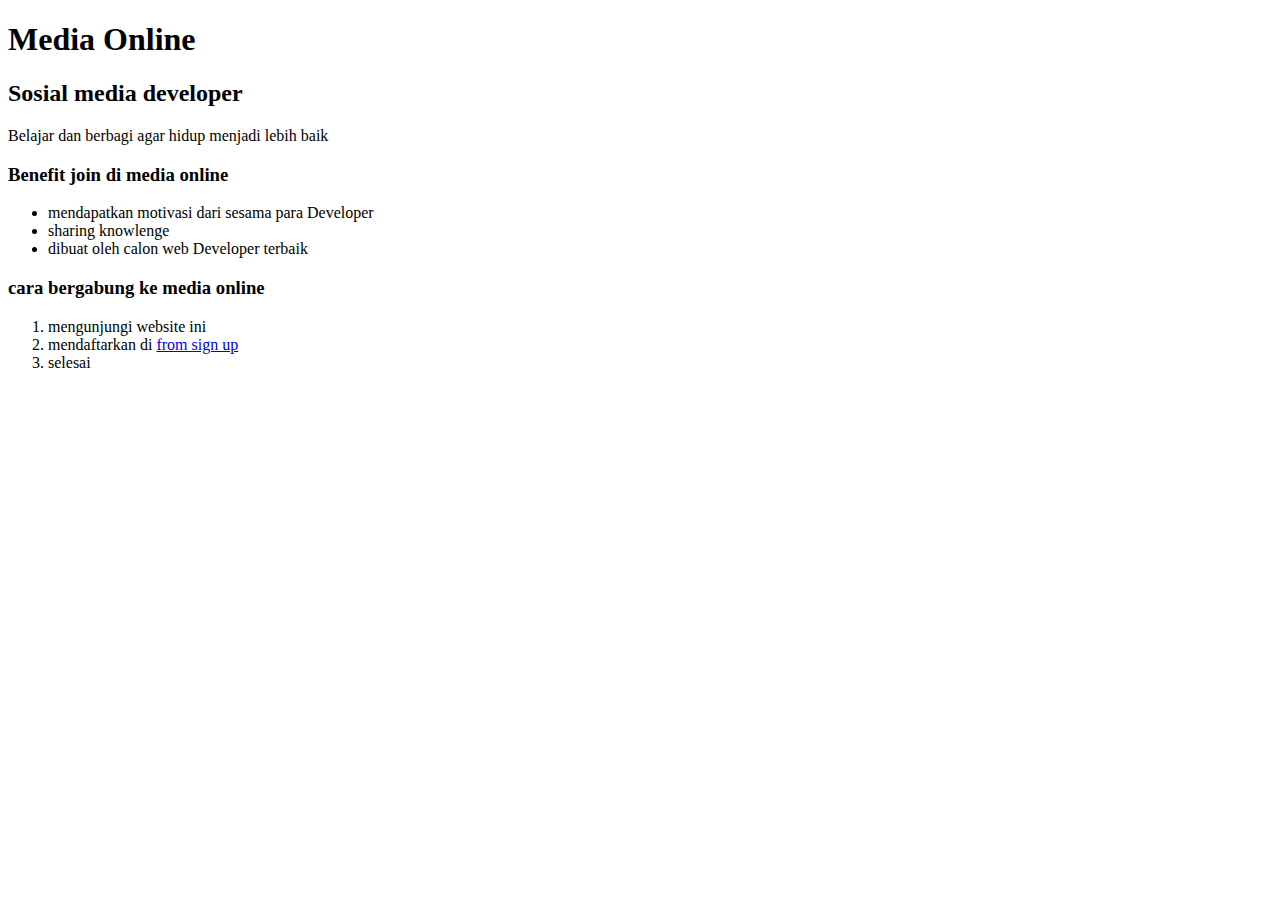
==== firts.html @ 2d3d5778 "Rafi putra" ====
<!DOCTYPE html>
<html lang="en">
<head>
    <meta charset="UTF-8">
    <meta name="viewport" content="width=device-width, initial-scale=1.0">
    <title>Document</title>
</head>
<body>
    <h1>Media Online</h1>
    <h2>Sosial media developer</h2>
    <P>Belajar dan berbagi agar hidup menjadi lebih baik</P>
    <h3>Benefit join di media online</h3>
    <ul>
        <li>mendapatkan motivasi dari sesama para Developer </li>
        <li>sharing knowlenge</li>
        <li>dibuat oleh calon web Developer terbaik</li>
    </ul>
    <h3>cara bergabung ke media online</h3>
    <ol>
        <li>mengunjungi website ini</li>
        <li>mendaftarkan di <a href="buat-akun.html">from sign up</a>
        <li>selesai</li>
    </ol>

</body>
</html>
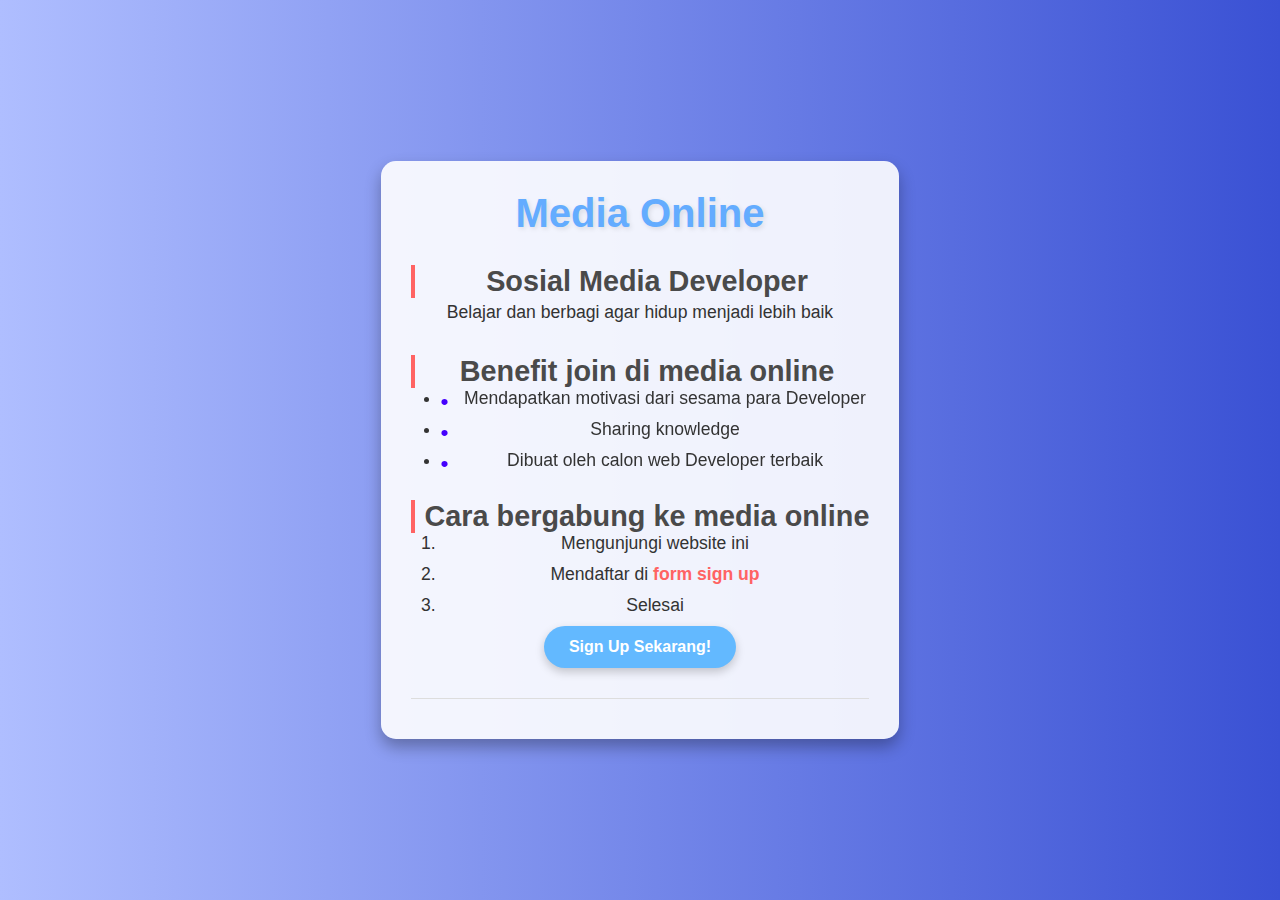
==== commit 38957d6d: "change version" ====
--- a/firts.html
+++ b/firts.html
@@ -3,24 +3,34 @@
 <head>
     <meta charset="UTF-8">
     <meta name="viewport" content="width=device-width, initial-scale=1.0">
-    <title>Document</title>
+    <title>Media Online</title>
+    <link rel="stylesheet" href="style.css">
 </head>
 <body>
-    <h1>Media Online</h1>
-    <h2>Sosial media developer</h2>
-    <P>Belajar dan berbagi agar hidup menjadi lebih baik</P>
-    <h3>Benefit join di media online</h3>
-    <ul>
-        <li>mendapatkan motivasi dari sesama para Developer </li>
-        <li>sharing knowlenge</li>
-        <li>dibuat oleh calon web Developer terbaik</li>
-    </ul>
-    <h3>cara bergabung ke media online</h3>
-    <ol>
-        <li>mengunjungi website ini</li>
-        <li>mendaftarkan di <a href="buat-akun.html">from sign up</a>
-        <li>selesai</li>
-    </ol>
+    <div class="container">
+        <h1>Media Online</h1>
+        <h2>Sosial Media Developer</h2>
+        <p>Belajar dan berbagi agar hidup menjadi lebih baik</p>
+        
+        <h2>Benefit join di media online</h2>
+        <ul>
+            <li>Mendapatkan motivasi dari sesama para Developer</li>
+            <li>Sharing knowledge</li>
+            <li>Dibuat oleh calon web Developer terbaik</li>
+        </ul>
+        
+        <h2>Cara bergabung ke media online</h2>
+        <ol>
+            <li>Mengunjungi website ini</li>
+            <li>Mendaftar di <a href="#">form sign up</a></li>
+            <li>Selesai</li>
+        </ol>
+        
+        <a href="buat-akun.html" class="button">Sign Up Sekarang!</a>
 
+        <div class="footer">
+        
+        </div>
+    </div>
 </body>
 </html>--- a/style.css
+++ b/style.css
@@ -0,0 +1,137 @@
+/* Reset CSS */
+* {
+    margin: 0;
+    padding: 0;
+    box-sizing: border-box;
+}
+
+body {
+    font-family: 'Arial', sans-serif;
+    background: linear-gradient(to right, #afbeff, #3a51d4); /* Gradient background */
+    background-attachment: fixed;
+    color: #333;
+    margin: 0;
+    padding: 0;
+    display: flex;
+    justify-content: center;
+    align-items: center;
+    min-height: 100vh;
+}
+
+/* Overlay pattern on background */
+body::before {
+    content: "";
+    position: fixed;
+    top: 0;
+    left: 0;
+    width: 100%;
+    height: 100%;
+    background-image: url('https://www.transparenttextures.com/patterns/dark-triangles.png'); /* Pattern overlay */
+    opacity: 0.1;
+    pointer-events: none;
+}
+
+/* Container utama */
+.container {
+    max-width: 800px;
+    padding: 30px;
+    background: rgba(255, 255, 255, 0.9);
+    border-radius: 15px;
+    box-shadow: 0 8px 16px rgba(0, 0, 0, 0.3);
+    text-align: center;
+    transition: transform 0.3s;
+}
+
+.container:hover {
+    transform: scale(1.02);
+}
+
+h1 {
+    color: #63acff;
+    font-size: 2.5em;
+    font-weight: bold;
+    margin-bottom: 0.5em;
+    text-shadow: 2px 2px 5px rgba(0, 0, 0, 0.1);
+}
+
+h2 {
+    color: #4a4a4a;
+    margin-top: 1em;
+    font-size: 1.8em;
+    border-left: 4px solid #ff6363;
+    padding-left: 10px;
+}
+
+p {
+    font-size: 1.1em;
+    line-height: 1.6;
+    margin-bottom: 1em;
+}
+
+/* Styling list */
+ul, ol {
+    margin-left: 30px;
+}
+
+ul li {
+    margin-bottom: 10px;
+    font-size: 1.1em;
+    position: relative;
+    padding-left: 20px;
+    color: #333;
+}
+
+ul li::before {
+    content: "•";
+    position: absolute;
+    left: 0;
+    color: #4400fd;
+    font-size: 1.3em;
+}
+
+ol li {
+    margin-bottom: 10px;
+    font-size: 1.1em;
+    color: #333;
+}
+
+/* Styling link */
+a {
+    color: #ff6363;
+    text-decoration: none;
+    font-weight: bold;
+    transition: color 0.3s;
+}
+
+a:hover {
+    color: #3d5af1;
+    text-decoration: underline;
+}
+
+/* Tombol */
+.button {
+    display: inline-block;
+    padding: 12px 25px;
+    background-color: #63b9ff;
+    color: #fff;
+    border-radius: 50px;
+    text-decoration: none;
+    font-weight: bold;
+    transition: background-color 0.3s, transform 0.3s;
+    box-shadow: 0 4px 10px rgba(0, 0, 0, 0.2);
+}
+
+.button:hover {
+    background-color: #3d5af1;
+    transform: scale(1.05);
+}
+
+/* Footer */
+.footer {
+    text-align: center;
+    font-size: 0.9em;
+    color: #888;
+    margin-top: 30px;
+    padding-top: 10px;
+    border-top: 1px solid #ddd;
+}